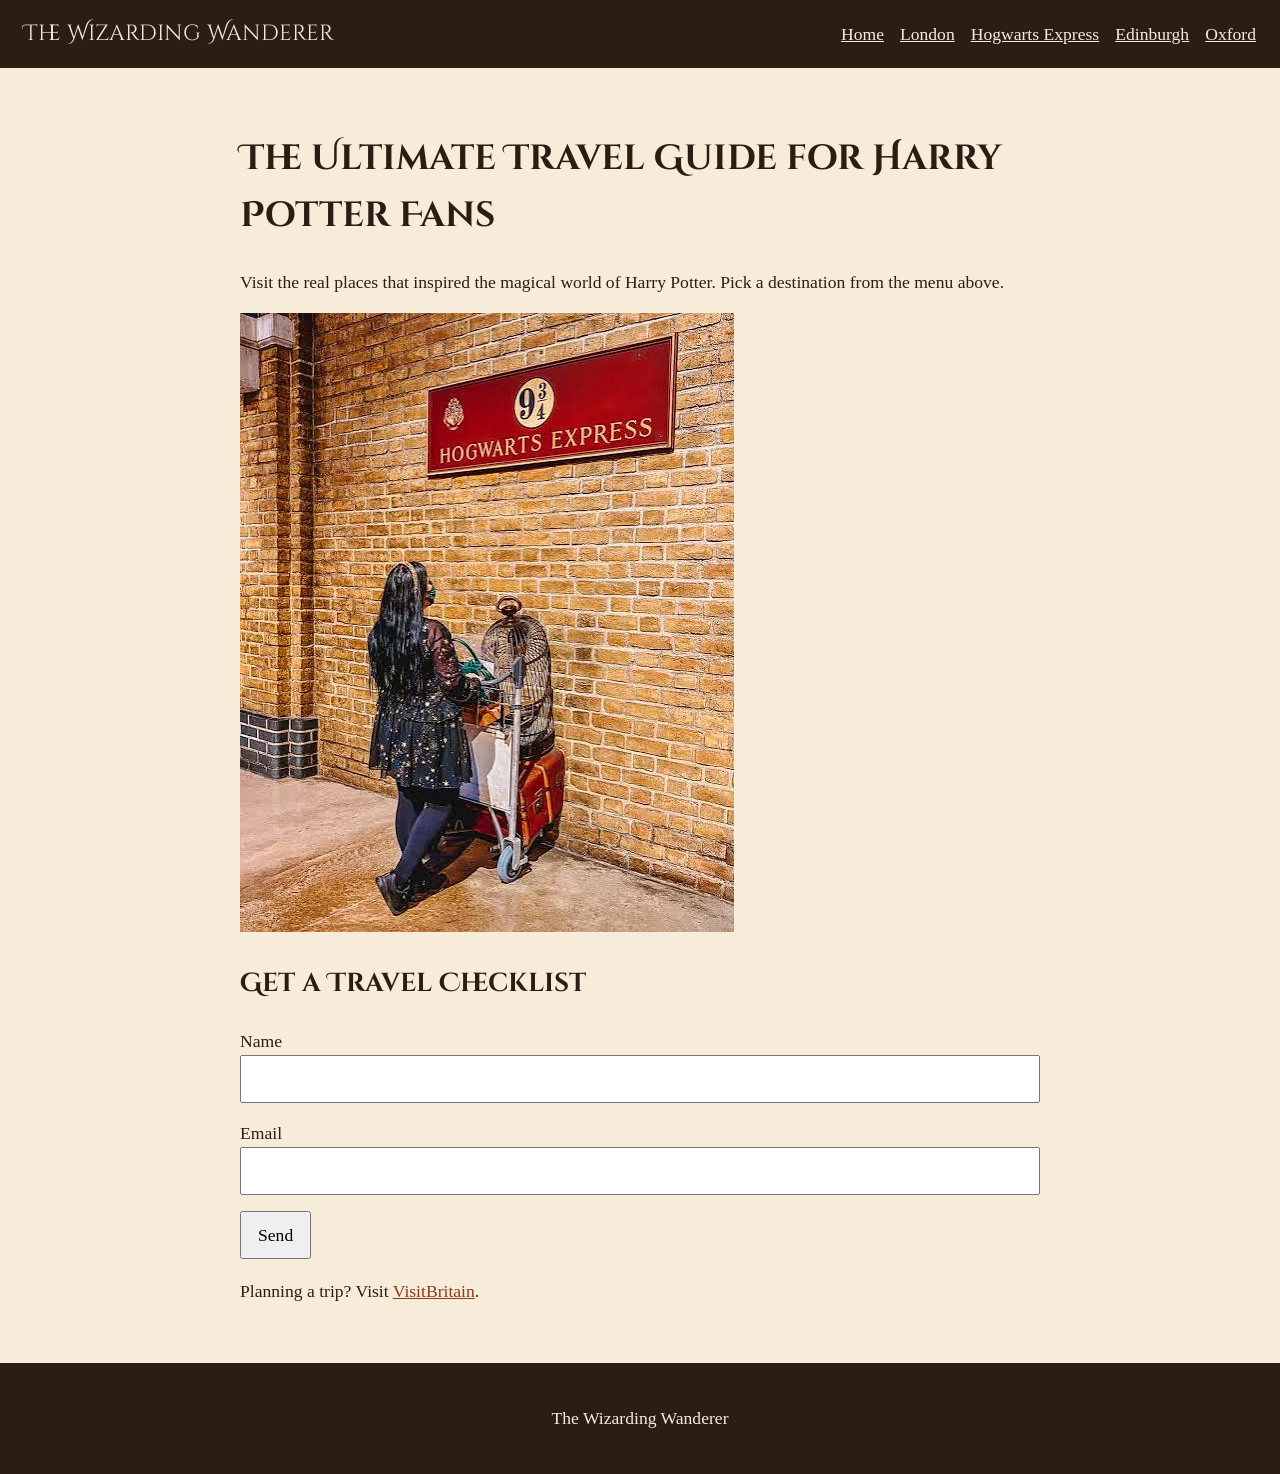
==== index.html @ 9d167b09 "Add files via upload" ====
<!DOCTYPE html>
<html lang="en">
<head>
    <meta charset="UTF-8">
    <meta name="viewport" content="width=device-width, initial-scale=1.0">
    <title>Home - The Wizarding Wanderer</title>
    <!-- Google Fonts: Cinzel Decorative (headings) and IM Fell English (body) -->
    <link rel="stylesheet" href="https://fonts.googleapis.com/css2?family=Cinzel+Decorative:wght@400;700&amp;family=IM+Fell+English&amp;display=swap">
    <!-- Shared styles for every page -->
    <link rel="stylesheet" href="css/base.css">
    <!-- Styles only for this page -->
    <link rel="stylesheet" href="css/home.css">
</head>
<body>

    <a class="skip-link" href="#main">Skip to main content</a>

    <!-- Header and navigation bar (same on every page) -->
    <header>
        <p>The Wizarding Wanderer</p>
        <nav aria-label="Main">
            <ul>
                <li><a href="index.html">Home</a></li>
                <li><a href="london.html">London</a></li>
                <li><a href="jacobite.html">Hogwarts Express</a></li>
                <li><a href="edinburgh.html">Edinburgh</a></li>
                <li><a href="oxford.html">Oxford</a></li>
            </ul>
        </nav>
    </header>

    <!-- Main content of the home page -->
    <main id="main">
        <h1>The Ultimate Travel Guide for Harry Potter Fans</h1>
        <p>Visit the real places that inspired the magical world of Harry Potter. Pick a destination from the menu above.</p>

        <img src="images/harrypotter1.jpeg" alt="Visitor in a sparkly dark dress pushing a luggage trolley with a birdcage toward the Platform 9 and three quarters Hogwarts Express sign on a brick wall">

        <!-- Form with built-in HTML validation -->
        <h2>Get a Travel Checklist</h2>
        <form action="#" method="get">
            <label for="visitor-name">Name</label>
            <input type="text" id="visitor-name" name="visitor-name" required>

            <label for="visitor-email">Email</label>
            <input type="email" id="visitor-email" name="visitor-email" required>

            <button type="submit">Send</button>
        </form>

        <!-- Link to an external website -->
        <p>Planning a trip? Visit <a href="https://www.visitbritain.com/">VisitBritain</a>.</p>
    </main>

    <!-- Footer -->
    <footer>
        <p>The Wizarding Wanderer</p>
    </footer>

</body>
</html>
---- css/base.css ----
/* base.css - shared styles used by ALL pages */

/* Colors (fall palette) */
:root {
    --dark: #2b1d14;
    --rust: #8c3b1b;
    --cream: #f6ecd9;
}

/* Body font and page colors */
body {
    margin: 0;
    font-family: "IM Fell English", serif;
    font-size: 1.1rem;
    line-height: 1.6;
    background-color: var(--cream);
    color: var(--dark);
}

/* Heading font */
h1,
h2 {
    font-family: "Cinzel Decorative", serif;
}

/* Header stays at the top while scrolling (position: sticky) */
header {
    position: sticky;
    top: 0;
    padding: 1rem 1.5rem;
    background-color: var(--dark);
}

header p {
    margin: 0 0 0.5rem;
    font-family: "Cinzel Decorative", serif;
    font-size: 1.4rem;
    color: var(--cream);
}

/* Navigation bar */
nav ul {
    display: flex;
    flex-wrap: wrap;
    gap: 1rem;
    margin: 0;
    padding: 0;
    list-style: none;
}

nav a {
    color: var(--cream);
}

/* Main content: padding keeps text away from the edges */
main {
    max-width: 800px;
    margin: 0 auto;
    padding: 1.5rem;
}

img {
    max-width: 100%;
    height: auto;
}

a {
    color: var(--rust);
}

footer {
    padding: 1.5rem;
    text-align: center;
    background-color: var(--dark);
    color: var(--cream);
}

/* Skip link is hidden off-screen until focused (position: absolute) */
.skip-link {
    position: absolute;
    left: -999px;
    color: var(--dark);
    background-color: var(--cream);
}

.skip-link:focus {
    left: 1rem;
    top: 1rem;
    padding: 0.5rem;
}

/* MEDIA QUERY: large screens put the site name and nav side by side */
@media (min-width: 700px) {
    header {
        display: flex;
        justify-content: space-between;
        align-items: center;
    }

    header p {
        margin: 0;
    }

    main {
        padding: 2.5rem;
    }
}
---- css/home.css ----
/* home.css - styles only for index.html (form styling) */

label {
    display: block;
    margin-top: 1rem;
}

input {
    box-sizing: border-box;
    width: 100%;
    padding: 0.5rem;
    font: inherit;
}

button {
    margin-top: 1rem;
    padding: 0.5rem 1rem;
    font: inherit;
}
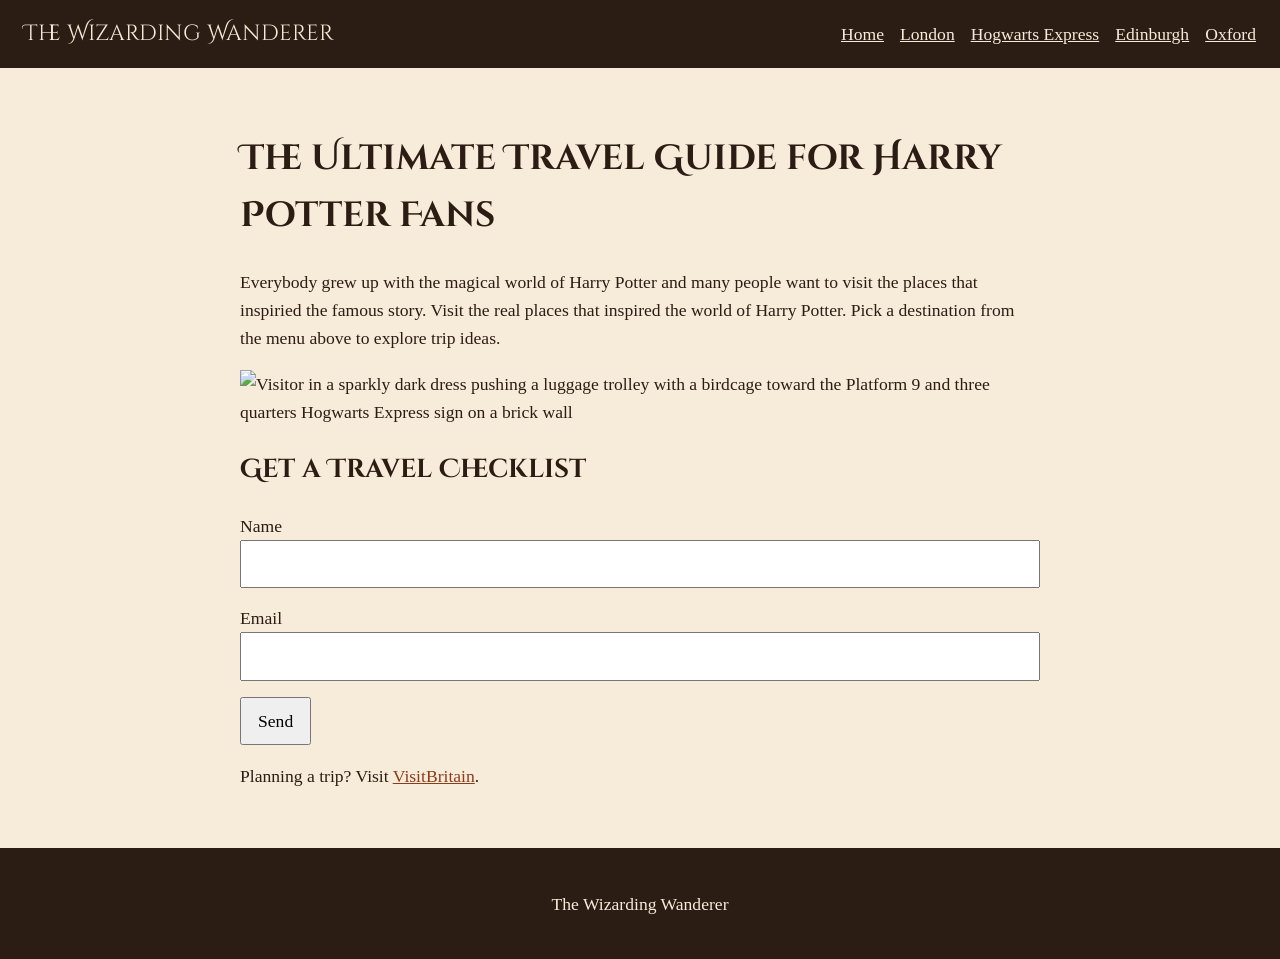
==== commit 68aa92c4: "Revise content and image source in index.html Updated the introductory paragraph and corrected the i" ====
--- a/index.html
+++ b/index.html
@@ -4,18 +4,14 @@
     <meta charset="UTF-8">
     <meta name="viewport" content="width=device-width, initial-scale=1.0">
     <title>Home - The Wizarding Wanderer</title>
-    <!-- Google Fonts: Cinzel Decorative (headings) and IM Fell English (body) -->
     <link rel="stylesheet" href="https://fonts.googleapis.com/css2?family=Cinzel+Decorative:wght@400;700&amp;family=IM+Fell+English&amp;display=swap">
-    <!-- Shared styles for every page -->
     <link rel="stylesheet" href="css/base.css">
-    <!-- Styles only for this page -->
     <link rel="stylesheet" href="css/home.css">
 </head>
 <body>
 
     <a class="skip-link" href="#main">Skip to main content</a>
 
-    <!-- Header and navigation bar (same on every page) -->
     <header>
         <p>The Wizarding Wanderer</p>
         <nav aria-label="Main">
@@ -29,14 +25,12 @@
         </nav>
     </header>
 
-    <!-- Main content of the home page -->
     <main id="main">
         <h1>The Ultimate Travel Guide for Harry Potter Fans</h1>
-        <p>Visit the real places that inspired the magical world of Harry Potter. Pick a destination from the menu above.</p>
+        <p>Everybody grew up with the magical world of Harry Potter and many people want to visit the places that inspiried the famous story. Visit the real places that inspired the world of Harry Potter. Pick a destination from the menu above to explore trip ideas.</p>
 
-        <img src="images/harrypotter1.jpeg" alt="Visitor in a sparkly dark dress pushing a luggage trolley with a birdcage toward the Platform 9 and three quarters Hogwarts Express sign on a brick wall">
+        <img src="images/hp_hogwarts" alt="Visitor in a sparkly dark dress pushing a luggage trolley with a birdcage toward the Platform 9 and three quarters Hogwarts Express sign on a brick wall">
 
-        <!-- Form with built-in HTML validation -->
         <h2>Get a Travel Checklist</h2>
         <form action="#" method="get">
             <label for="visitor-name">Name</label>
@@ -48,11 +42,9 @@
             <button type="submit">Send</button>
         </form>
 
-        <!-- Link to an external website -->
         <p>Planning a trip? Visit <a href="https://www.visitbritain.com/">VisitBritain</a>.</p>
     </main>
 
-    <!-- Footer -->
     <footer>
         <p>The Wizarding Wanderer</p>
     </footer>
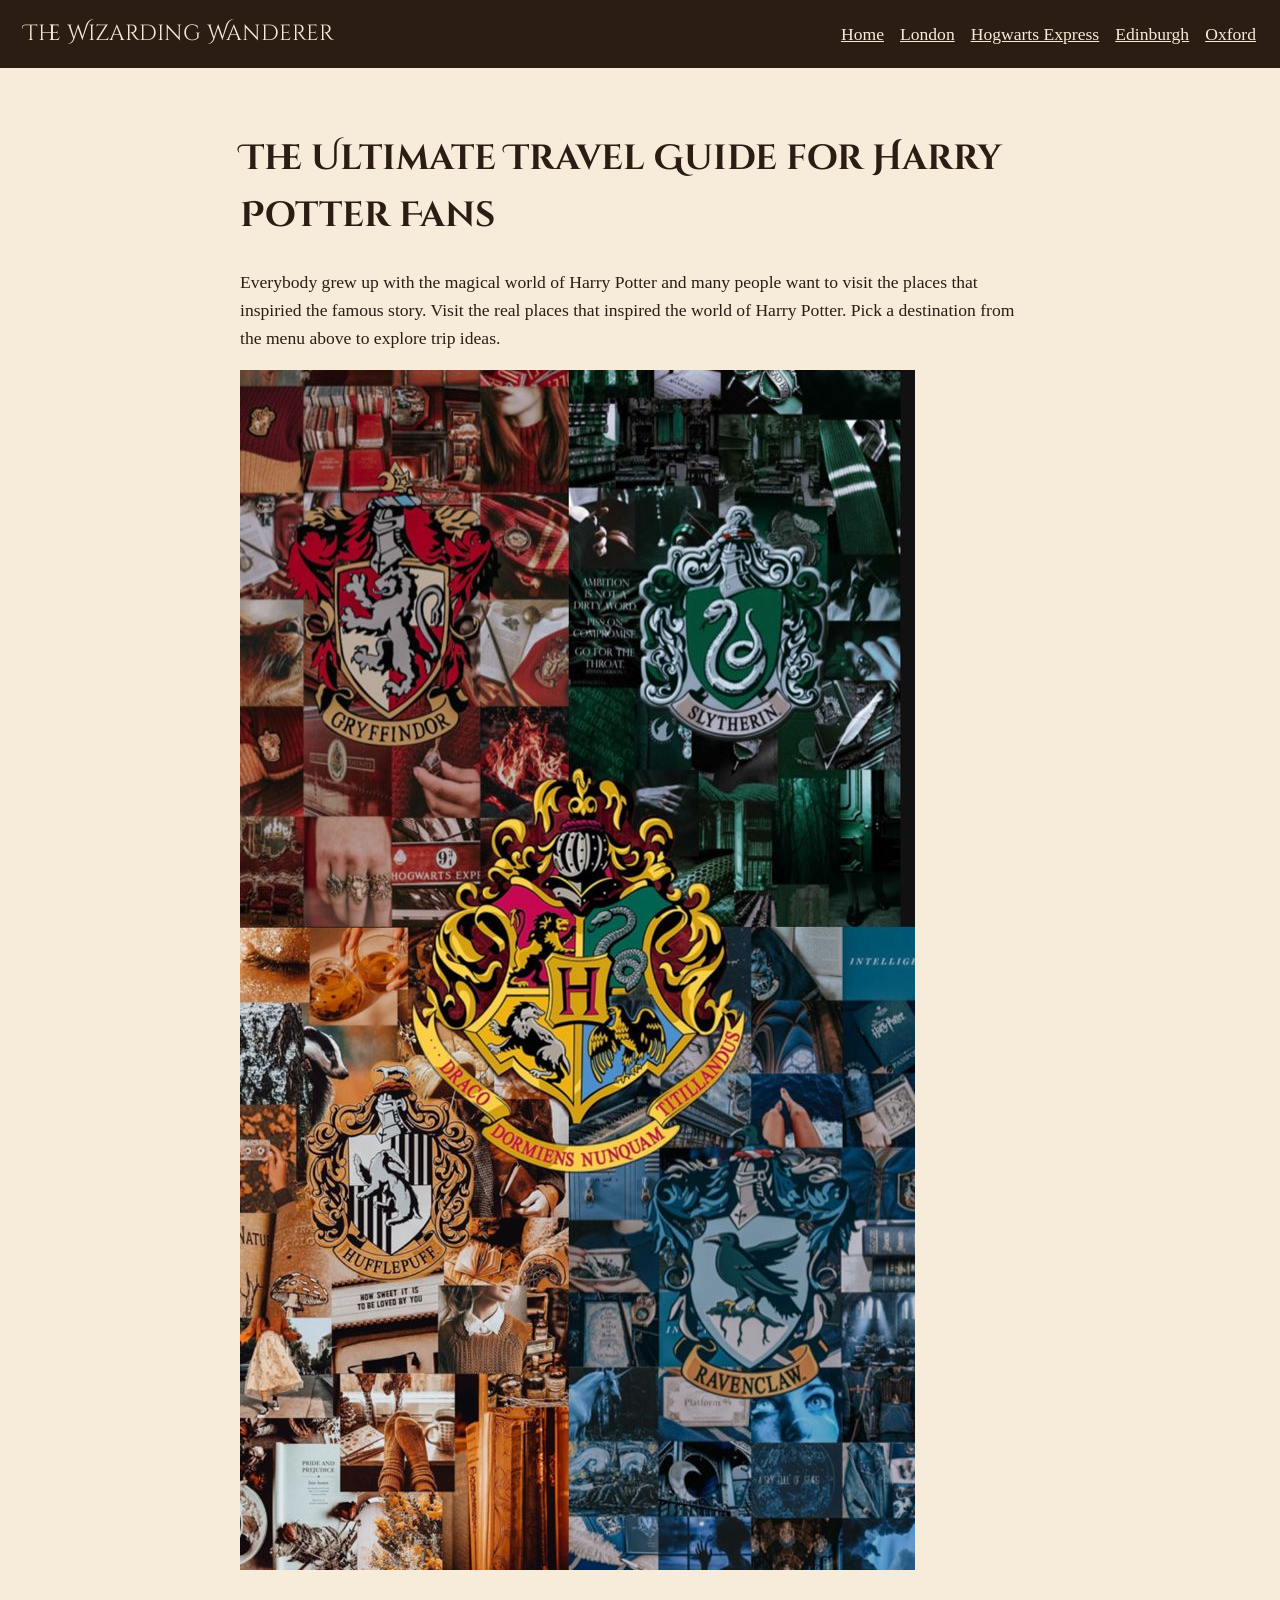
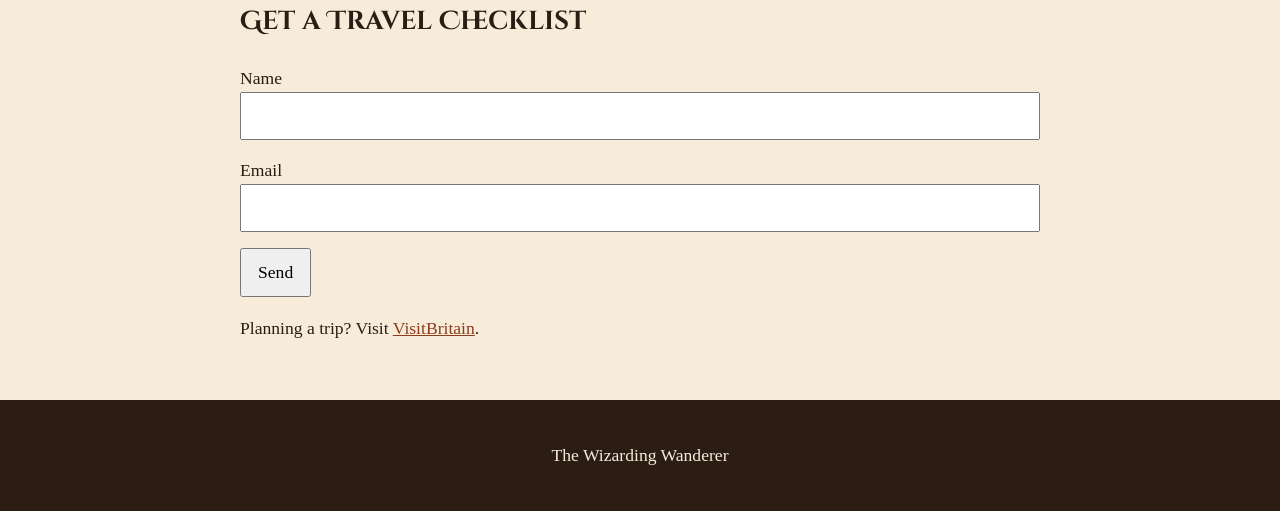
==== commit d72c93dc: "Fix image source and alt text in index.html Updated image source to include file extension and chang" ====
--- a/index.html
+++ b/index.html
@@ -29,7 +29,7 @@
         <h1>The Ultimate Travel Guide for Harry Potter Fans</h1>
         <p>Everybody grew up with the magical world of Harry Potter and many people want to visit the places that inspiried the famous story. Visit the real places that inspired the world of Harry Potter. Pick a destination from the menu above to explore trip ideas.</p>
 
-        <img src="images/hp_hogwarts" alt="Visitor in a sparkly dark dress pushing a luggage trolley with a birdcage toward the Platform 9 and three quarters Hogwarts Express sign on a brick wall">
+        <img src="images/hp_hogwarts.jpg" alt="Hogwarts crest">
 
         <h2>Get a Travel Checklist</h2>
         <form action="#" method="get">
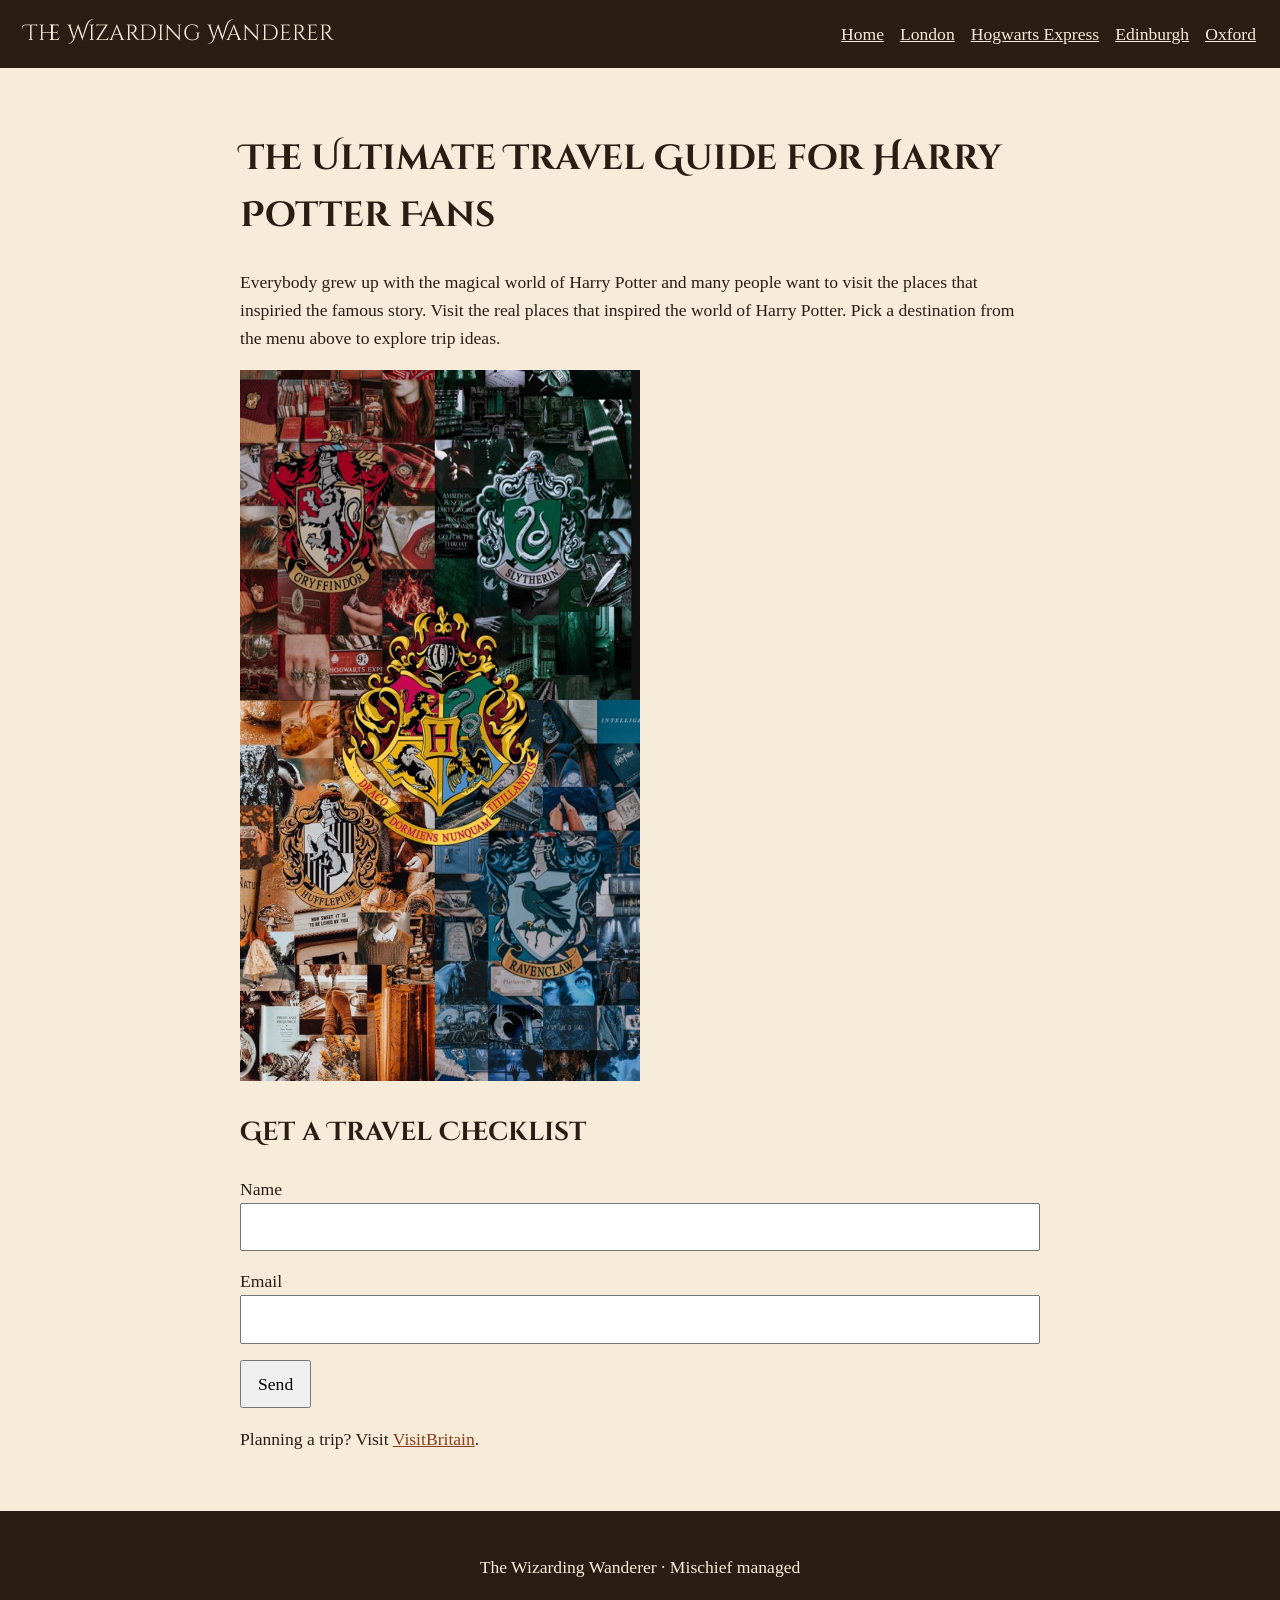
==== commit 9a310b16: "Update footer text to include 'Mischief managed'" ====
--- a/index.html
+++ b/index.html
@@ -46,7 +46,7 @@
     </main>
 
     <footer>
-        <p>The Wizarding Wanderer</p>
+        <p>The Wizarding Wanderer · Mischief managed</p>
     </footer>
 
 </body>
--- a/css/base.css
+++ b/css/base.css
@@ -1,13 +1,13 @@
-/* base.css - shared styles used by ALL pages */
+/* base.css - used by ALL pages */
 
-/* Colors (fall palette) */
+/* Colors - Harry Potter themed colors */
 :root {
     --dark: #2b1d14;
     --rust: #8c3b1b;
     --cream: #f6ecd9;
 }
 
-/* Body font and page colors */
+/* font and  colors */
 body {
     margin: 0;
     font-family: "IM Fell English", serif;
@@ -17,13 +17,13 @@
     color: var(--dark);
 }
 
-/* Heading font */
+/* Heading font (Deathly Hallows themed font)*/
 h1,
 h2 {
     font-family: "Cinzel Decorative", serif;
 }
 
-/* Header stays at the top while scrolling (position: sticky) */
+/* Header */
 header {
     position: sticky;
     top: 0;
@@ -38,7 +38,7 @@
     color: var(--cream);
 }
 
-/* Navigation bar */
+/* Nav bar */
 nav ul {
     display: flex;
     flex-wrap: wrap;
@@ -52,7 +52,6 @@
     color: var(--cream);
 }
 
-/* Main content: padding keeps text away from the edges */
 main {
     max-width: 800px;
     margin: 0 auto;
@@ -74,8 +73,6 @@
     background-color: var(--dark);
     color: var(--cream);
 }
-
-/* Skip link is hidden off-screen until focused (position: absolute) */
 .skip-link {
     position: absolute;
     left: -999px;
@@ -89,7 +86,6 @@
     padding: 0.5rem;
 }
 
-/* MEDIA QUERY: large screens put the site name and nav side by side */
 @media (min-width: 700px) {
     header {
         display: flex;
--- a/css/home.css
+++ b/css/home.css
@@ -1,4 +1,4 @@
-/* home.css - styles only for index.html (form styling) */
+/* home.css */
 
 label {
     display: block;
@@ -12,8 +12,13 @@
     font: inherit;
 }
 
+main img {
+    max-width: 400px;
+}
+
 button {
     margin-top: 1rem;
     padding: 0.5rem 1rem;
     font: inherit;
 }
+
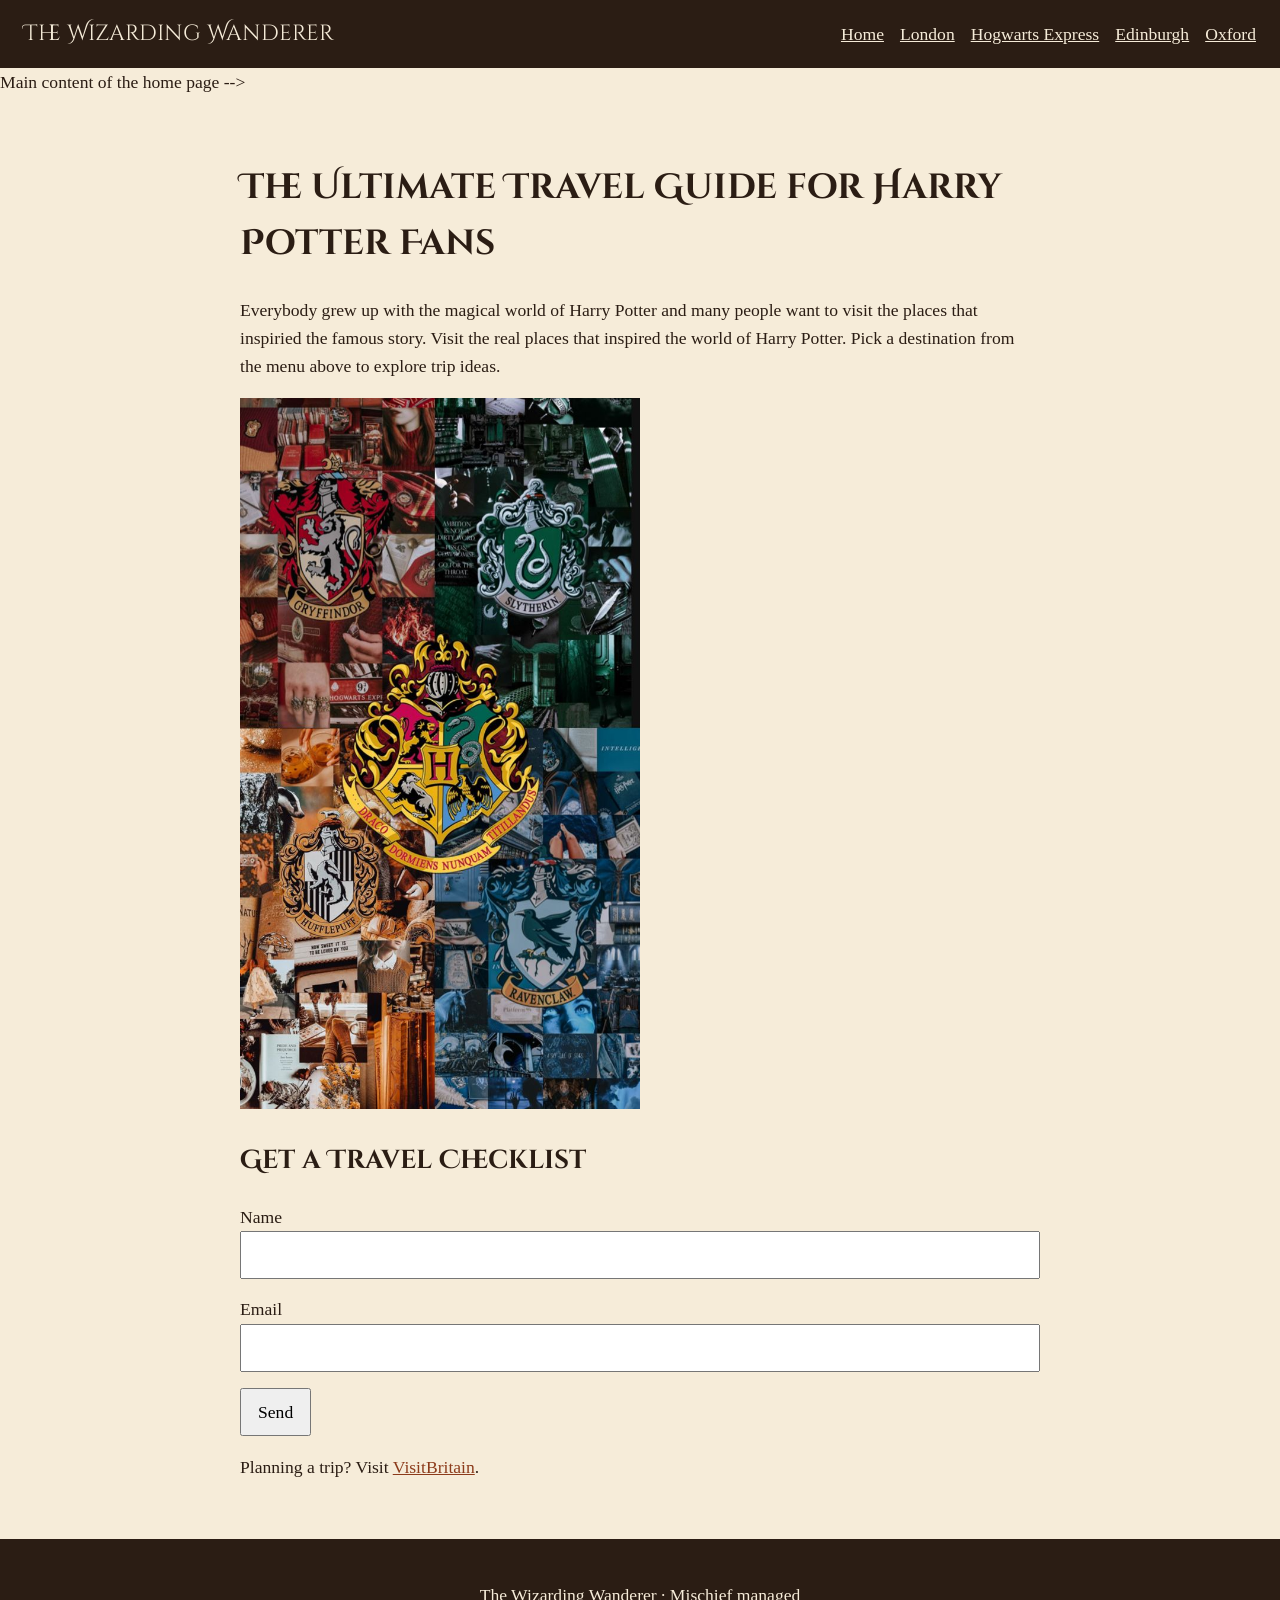
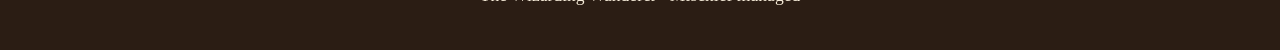
==== commit ae8126b6: "Add accessibility features and improve HTML structure" ====
--- a/index.html
+++ b/index.html
@@ -4,14 +4,19 @@
     <meta charset="UTF-8">
     <meta name="viewport" content="width=device-width, initial-scale=1.0">
     <title>Home - The Wizarding Wanderer</title>
+    <!-- Google Fonts: Cinzel Decorative (headings) and IM Fell English (body) -->
     <link rel="stylesheet" href="https://fonts.googleapis.com/css2?family=Cinzel+Decorative:wght@400;700&amp;family=IM+Fell+English&amp;display=swap">
+    <!-- Shared styles used by every page -->
     <link rel="stylesheet" href="css/base.css">
+    <!-- Styles only for this page -->
     <link rel="stylesheet" href="css/home.css">
 </head>
 <body>
 
+    <!-- Skip link for keyboard and screen reader users -->
     <a class="skip-link" href="#main">Skip to main content</a>
 
+    <!-- Header and navigation bar (same on every page) -->
     <header>
         <p>The Wizarding Wanderer</p>
         <nav aria-label="Main">
@@ -25,12 +30,15 @@
         </nav>
     </header>
 
+    Main content of the home page -->
     <main id="main">
         <h1>The Ultimate Travel Guide for Harry Potter Fans</h1>
         <p>Everybody grew up with the magical world of Harry Potter and many people want to visit the places that inspiried the famous story. Visit the real places that inspired the world of Harry Potter. Pick a destination from the menu above to explore trip ideas.</p>
 
+        <!-- Page image with alt text -->
         <img src="images/hp_hogwarts.jpg" alt="Hogwarts crest">
 
+        <!-- Form with built-in HTML validation (required and type="email") -->
         <h2>Get a Travel Checklist</h2>
         <form action="#" method="get">
             <label for="visitor-name">Name</label>
@@ -42,9 +50,11 @@
             <button type="submit">Send</button>
         </form>
 
+        <!-- Link to an external website -->
         <p>Planning a trip? Visit <a href="https://www.visitbritain.com/">VisitBritain</a>.</p>
     </main>
 
+    <!-- Footer -->
     <footer>
         <p>The Wizarding Wanderer · Mischief managed</p>
     </footer>
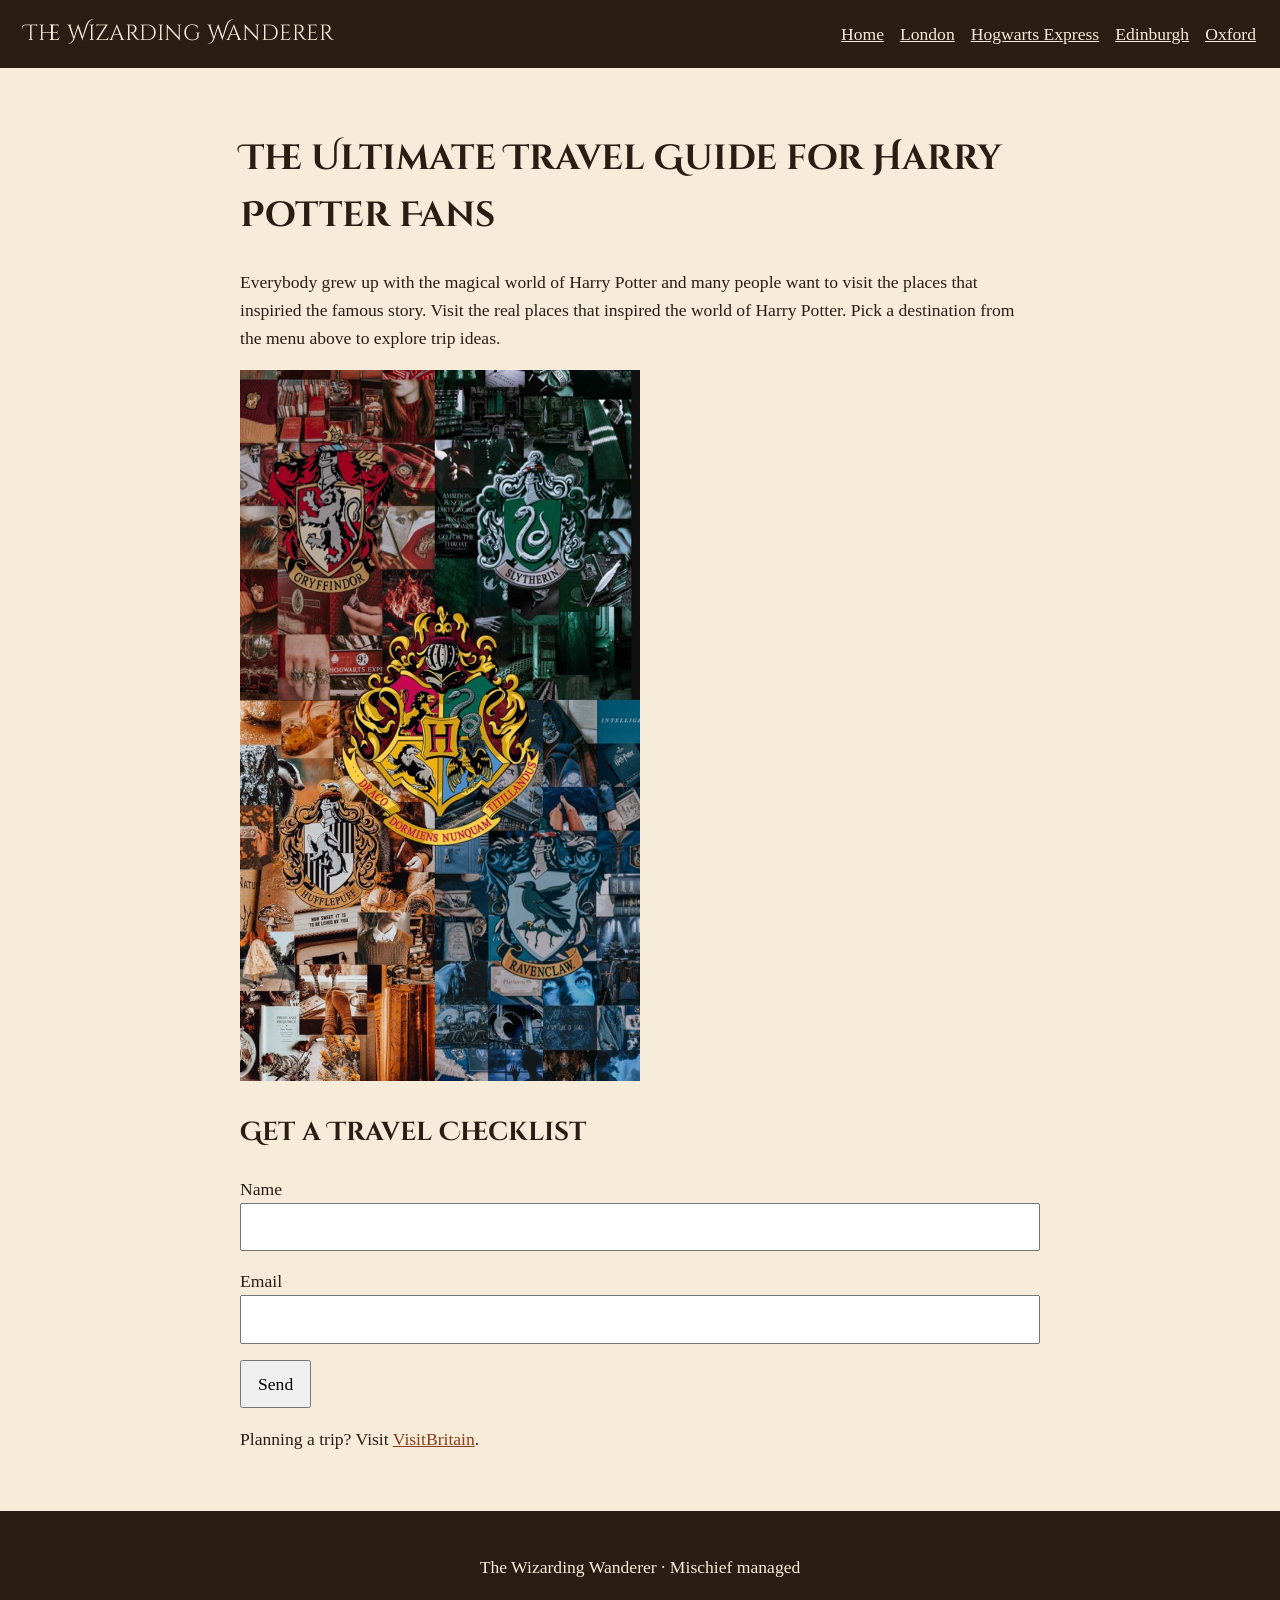
==== commit 6ee4aed5: "Update index.html" ====
--- a/index.html
+++ b/index.html
@@ -30,7 +30,7 @@
         </nav>
     </header>
 
-    Main content of the home page -->
+    <!-- Main content of the home page -->
     <main id="main">
         <h1>The Ultimate Travel Guide for Harry Potter Fans</h1>
         <p>Everybody grew up with the magical world of Harry Potter and many people want to visit the places that inspiried the famous story. Visit the real places that inspired the world of Harry Potter. Pick a destination from the menu above to explore trip ideas.</p>
